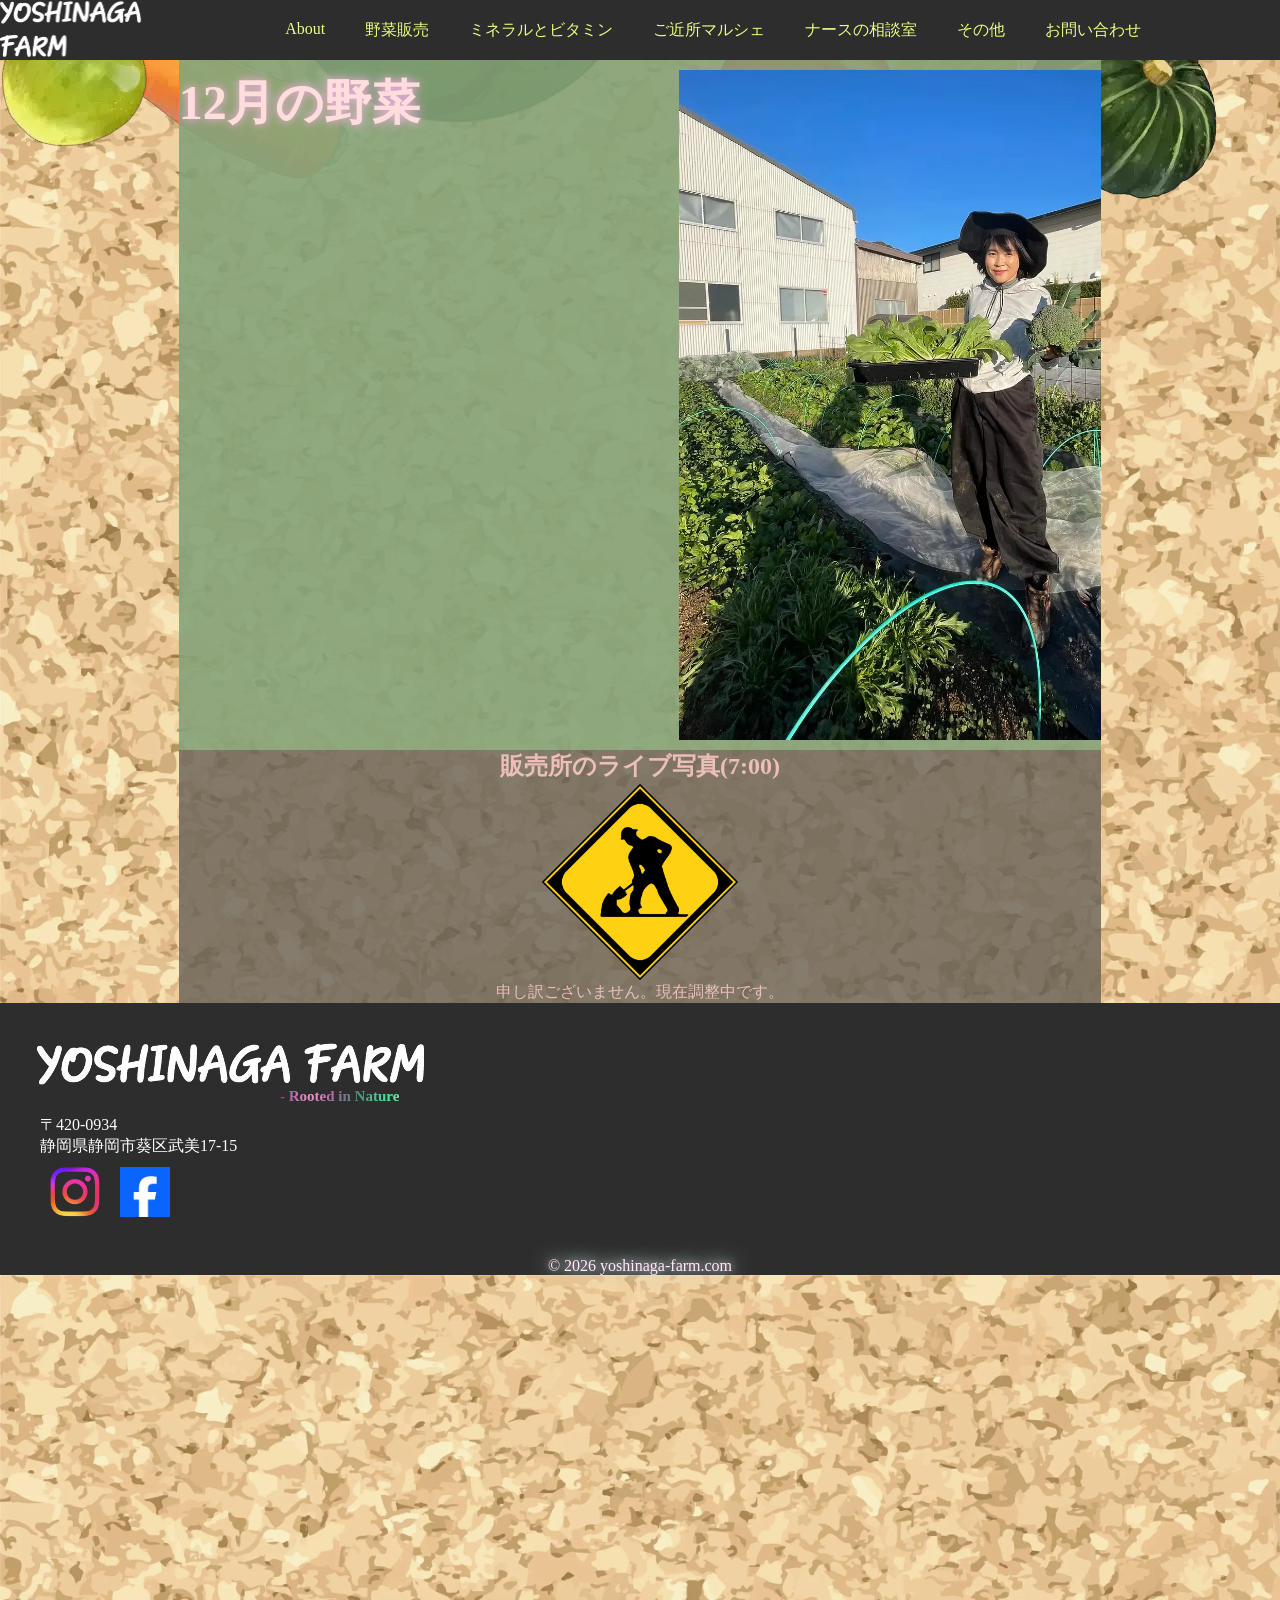
==== index.html @ 20eee041 "googleカレンダー調整" ====
<!doctype html>
<html lang="ja">
  <head>
    <!-- Google tag (gtag.js) -->
    <script
      async
      src="https://www.googletagmanager.com/gtag/js?id=G-3EQTNKT58V"
    ></script>
    <script>
      window.dataLayer = window.dataLayer || [];
      function gtag() {
        dataLayer.push(arguments);
      }
      gtag("js", new Date());

      gtag("config", "G-3EQTNKT58V");
    </script>

    <meta charset="UTF-8" />
    <meta name="viewport" content="width=device-width, initial-scale=1.0" />
    <title>YOSHINAGA FARM</title>
    <link rel="icon" href="/img/carrots.webp" />
    <link rel="stylesheet" href="/css/reset.css" />
    <link rel="stylesheet" href="/css/base.css" />
    <link rel="stylesheet" href="/css/header.css" />
    <link rel="stylesheet" href="/css/index-main.css" />
    <link rel="stylesheet" href="/css/footer.css" />
    <link rel="stylesheet" href="/css/animation.css" />

    <script type="module" src="/js/calender.js"></script>
    <script type="module" src="/js/header_footer.js"></script>
    <script defer src="/js/animation.js"></script>
    <script type="module" src="/js/live-cam-time.js"></script>
    <script type="module" src="/js/mobile_menu_open.js"></script>

    <meta name="description" content="自作した野菜を販売しているサイトです。" />
  </head>

  <body>
    <div id="header"></div>

    <div id="animation"></div>

    <main class="main">
      <div class="main__inner">
        <section class="main__section">
          <div class="main__calender">
            <h1 id="main__title--monthly"></h1>

            <div class="main__google-calender">
              <iframe
                src="https://calendar.google.com/calendar/embed?src=7d3e8ed2286b702f458147be20d172094feb05f8de7197f4c557100f2d4796ab%40group.calendar.google.com&ctz=Asia%2FTokyo"
                style="border: 0"
                width="500"
                height="600"
                frameborder="0"
                scrolling="no"
              >
              </iframe>
            </div>
          </div>

          <img class="main__img" src="/img/home-img.webp" alt="ホームの写真" />
        </section>
        <div class="live-cam">
          <h2 id="live-cam-hour"></h2>
          <img class="live-cam-image" src="/img/fixing.png" alt="工事中" />
          <p class="live-cam__sorry">申し訳ございません。現在調整中です。</p>
        </div>
      </div>
    </main>

    <div id="footer"></div>
  </body>
</html>
---- css/base.css ----
body {
  background-image: url("/img/board.webp");
  background-size: cover;
  cursor:
    url(/img/cursor.png) 0 0,
    auto;
}

/*  
* {
  border: 2px red solid;
}
  */
---- css/header.css ----
.header {
  background-color: #2d2d2d;
  position: sticky;
  top: 0;
  display: flex;
  height: 10%;
  z-index: 10;
}

.header__inner {
  width: 100%;
  display: flex;
  align-items: center;
}

.header__logo {
  margin: auto;
  padding: auto;
  height: 60px;
}

.header__nav {
  display: flex;
  margin: 0 auto;
}
 
.header__nav .header__subitem {
  display: none;
  position: relative;
  top: 100%;
  left: 0;
}

.header__item {
  padding: 0 20px;
  position: relative;
}

.header__item:hover .header__subitem {
  display: block;
}

.header__list {
  color: rgb(232, 255, 127);
  justify-content: center;
  margin: 0 auto;
  display: flex;
}

.header__sublist {
  background-color: rgb(37, 37, 37);
  position: absolute;
}

.header__subitem {
  display: none;
  position: relative;
  top: 100%;
  left: 0;
}

.header a {
  color: rgb(232, 255, 127);
}

.menu-toggle {
  display: none;
}

@media (max-width: 768px) {
  .header {
    height: auto;
    /* 高さを固定せず中身に合わせる */
  }

  .header__inner {
    width: 100%;
  }

  .menu-toggle {
    display: block;
    position: absolute;
    right: 1rem;
    border: 2px #fff solid;
    color: #fff;
    padding: 1rem;
  }

  .header__nav {
    display: none;
  }

  .header__list {
    flex-direction: column;
    /* メニューを縦一列に並べる */
    padding: 0;
    text-align: center;
  }

  .header__item {
    margin: 10px 0;
  }

  .header__sublist {
    position: static;
    /* 浮いているのをやめて中に収める */
    padding-left: 0;
  }

  .header__subitem {
    display: block !important;
    position: static;
    /* absoluteを解除して縦に並べる */
    background: #3a3a3a;
    padding: 5px 0;
  }
}
---- css/index-main.css ----
.main {
  display: flex;
  min-height: 100vh;
  flex: 1;
}

.main__inner {
  background-color: rgba(224, 197, 156, 0.479);
  margin: 0 auto;
  flex-wrap: wrap;
}

.main__section {
  position: relative;
  margin: auto;
  background-color: rgba(124, 160, 118, 0.816);
  align-items: center;
  padding: 10px 0px;
  display: flex;
  flex-wrap: wrap;
}
.main__calender {
  position: relative;
  align-items: center;
}

#main__title--monthly {
  font-size: 3rem;
  color: rgb(255, 221, 221);
  text-shadow: 0 0 10px #ffb0f1;
}

.main__img {
  height: 670px;
  margin: auto;
}

.main__item {
  color: rgb(0, 68, 39);
}

.main__clock {
  position: fixed;
}

.live-cam {
  position: relative;
  margin: auto;
  background-color: rgba(70, 70, 70, 0.623);
  color: rgba(255, 203, 198, 0.851);
  display: block;
}

.live-cam-image {
  margin: auto;
  height: 200px;
}

.live-cam__sorry {
  text-align: center;
}

#live-cam-hour {
  text-align: center;
  font-size: 1.5rem;
  animation-duration: 5s;
  animation-name: live-cam-vivid;
  animation-timing-function: linear;
  animation-iteration-count: infinite;
}

@keyframes live-cam-vivid {
  0% {
    color: rgb(255, 142, 142);
  }

  50% {
    color: rgb(177, 216, 255);
  }

  75% {
    color: rgb(177, 255, 168);
  }

  100% {
    color: rgb(255, 142, 142);
  }
}

@media screen and (max-width: 880px) {
  .main__section {
    display: block;
  }
  .animation__nav {
    display: none;
  }
}

@media screen and (max-width: 758px) {
  .main__section {
    display: none;
  }
  .animation__nav {
    display: none;
  }
}
---- css/footer.css ----
.footer {
  background: #2d2d2d;
  position: relative;
  height: auto;
  width: 100%;
}

.footer__inner {
  margin: auto;
  color: white;
  display: flex;
}

.footer__company {
  margin: auto;
  margin-left: 20px;
}

.footer__address {
  margin-left: 20px;
}

.footer__insta {
  height: 50px;
}

.footer__face {
  height: 50px;
}

.footer__SNS {
  display: flex;
  margin: 5px 30px;
}

.footer__face {
  margin: 0 20px;
}

.google-map {
  position: relative;
  align-items: end;
  top: 5px;
  right: 3px;
}

.footer__company {
  display: block;
}

.footer__copy {
  text-align: center;
  color: rgb(255, 235, 247);
  text-shadow:
    0 0 10px #ffc6e8,
    0 0 20px #9bf6ff,
    0 0 30px #caffbf;
}

.sub-title {
  font-family: Georgia, "Times New Roman", Times, serif;
  font-size: 15px;
  font-weight: bold;
  width: 150px;
  position: relative;
  left: 260px;

  background:
    radial-gradient(
      circle at 20% 30%,
      rgba(255, 180, 210, 0.9),
      transparent 40%
    ),
    radial-gradient(
      circle at 80% 70%,
      rgba(120, 255, 170, 0.9),
      transparent 60%
    ),
    linear-gradient(135deg, #4f0263, #661b6d, #00755d, #147834);

  -webkit-background-clip: text;
  background-clip: text;

  color: transparent;
}

.footer__info {
  margin: 10px auto;
}

.google-map-iframe {
  width: 500px;
  height: 250px;
}

@media screen and (max-width: 880px) {
  .sub-title {
    position: relative;
    left: 20vw;
  }
}

@media screen and (max-width: 770px) {
  .footer {
    background: #2d2d2d;
    position: relative;
    height: auto;
    width: 100%;
  }

  .footer__inner {
    margin: auto;
    color: white;
    display: block;
  }

  .footer__company {
    margin: auto;
    display: block;
  }

  .sub-title {
    display: block;
    position: relative;
    left: 210px;
  }

  .footer__address {
    margin-left: 20px;
  }

  .footer__insta {
    height: 50px;
  }

  .footer__face {
    height: 50px;
  }

  .google-map {
    position: absolute;
    top: 80px;
  }

  .google-map-iframe {
    width: 100px;
    height: 100px;
  }
}
---- css/animation.css ----
.animation__nav {
  position: absolute;
  inset: 0;
  pointer-events: none;
  overflow: hidden;
  z-index: -1;
  height: 140%;
}

.vegi1 {
  left: 5vw;
  position: absolute;
  animation-name: vegi-rain;
  animation-duration: 22s;
  animation-iteration-count: infinite;
  animation-timing-function: linear;
}

.vegi2 {
  position: absolute;
  top: -30vh;
  left: 20vw;
  animation-name: vegi-rain;
  animation-duration: 35s;
  animation-iteration-count: infinite;
  animation-timing-function: linear;
}

.vegi3 {
  position: absolute;
  left: 60vw;
  animation-name: vegi-rain;
  animation-duration: 27s;
  animation-iteration-count: infinite;
  animation-timing-function: linear;
}

.vegi4 {
  position: absolute;
  left: 80vw;
  animation-name: vegi-rain;
  animation-duration: 29s;
  animation-iteration-count: infinite;
  animation-timing-function: linear;
}

.vegi5 {
  position: absolute;
  left: 55vw;
  animation-name: vegi-rain;
  animation-duration: 14s;
  animation-iteration-count: infinite;
  animation-timing-function: linear;
}

.vegi6 {
  position: absolute;
  animation-name: vegi-rain;
  animation-duration: 19s;
  animation-iteration-count: infinite;
  animation-timing-function: linear;
}

@keyframes vegi-rain {
  0% {
    transform: translateY(-20vh) rotate(0deg);
  }

  100% {
    transform: translateY(180vh) rotate(5000deg);
  }
}

/* < 80% */
@media screen and (min-width: 1919px) {
  .animation__nav {
    display: none;
  }
}

/* ≈110% */
@media screen and (max-width: 1397px) {
  .animation__nav {
    height: 180%;
  }
}

/* ≈125% */
@media screen and (max-width: 1230px) {
  .animation__nav {
    height: 170%;
  }
}

/* ≈133% */
@media screen and (max-width: 1153px) {
  .animation__nav {
    height: 180%;
  }
}

/* ≈150% */
@media screen and (max-width: 1100px) {
  .animation__nav {
    height: 200%;
  }
}
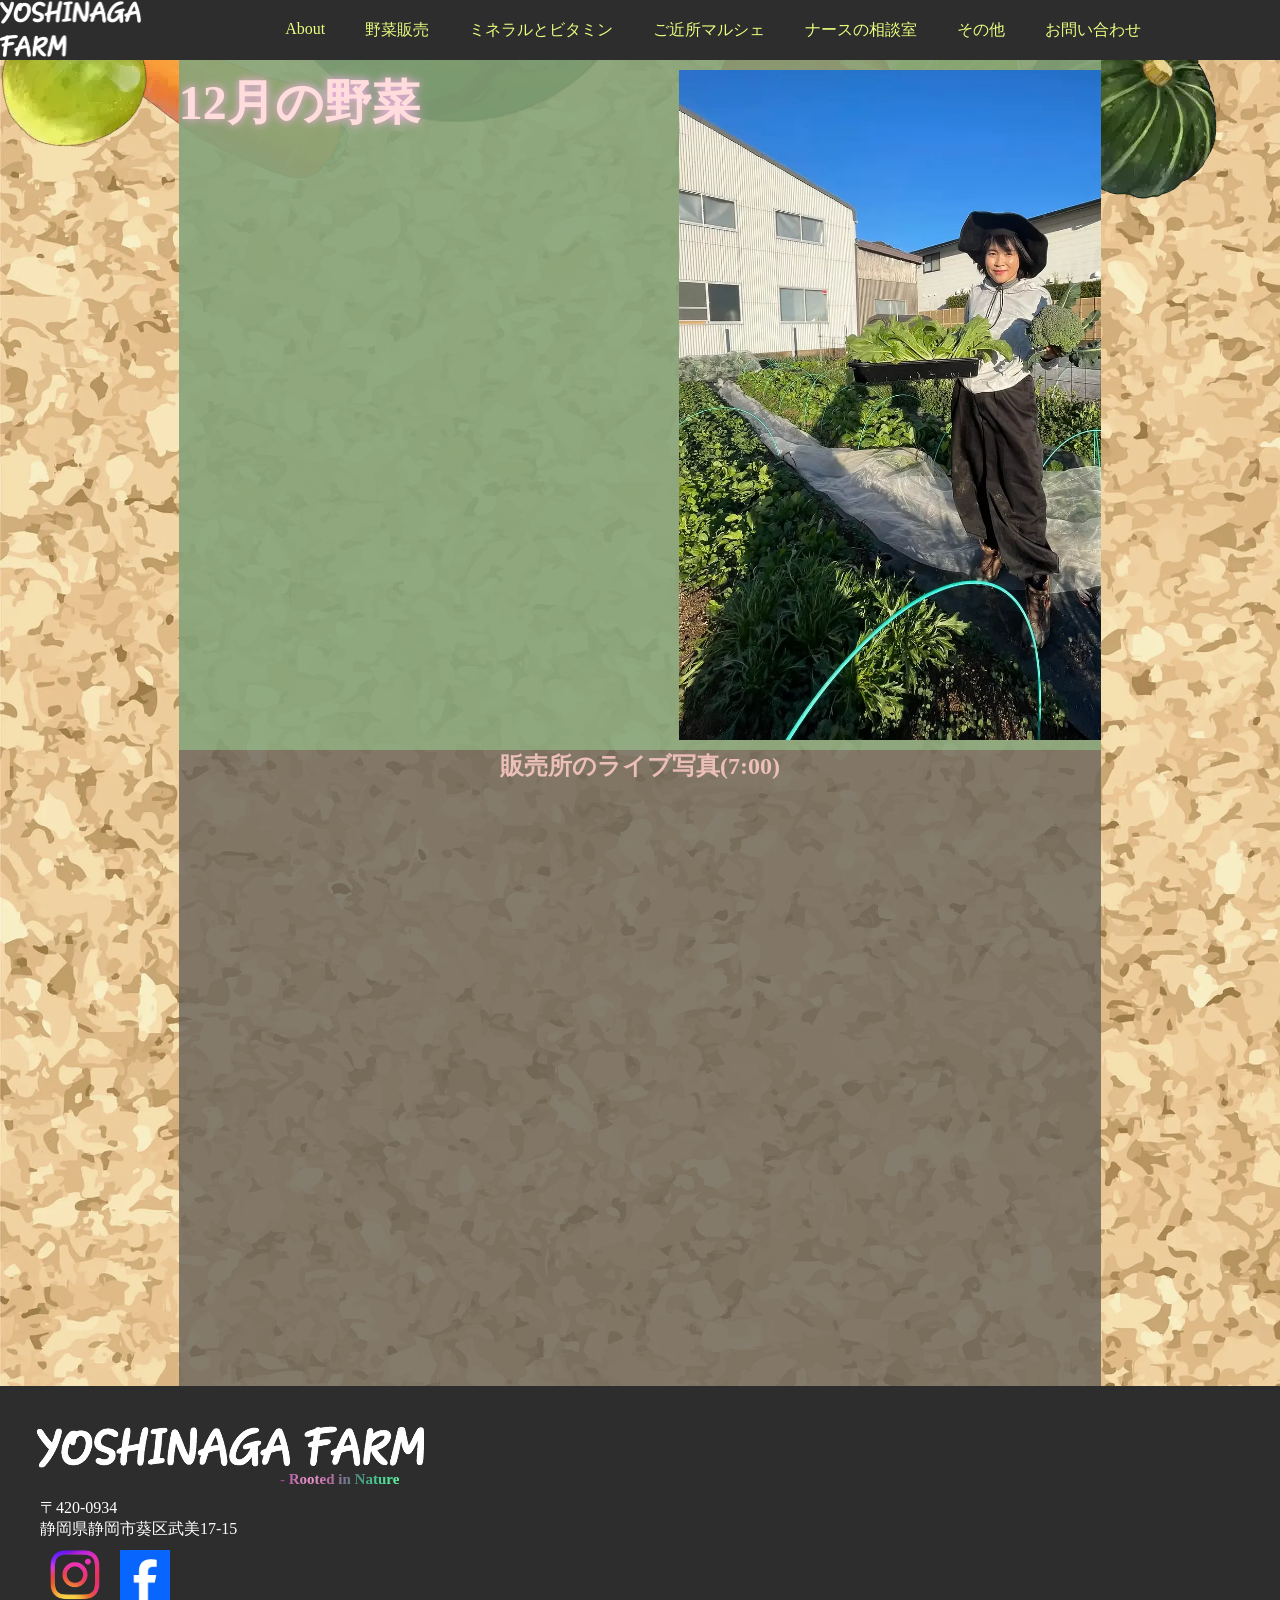
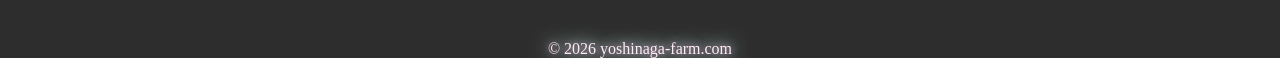
==== commit 541ac9f7: "カメラテスト" ====
--- a/index.html
+++ b/index.html
@@ -51,8 +51,6 @@
               <iframe
                 src="https://calendar.google.com/calendar/embed?src=7d3e8ed2286b702f458147be20d172094feb05f8de7197f4c557100f2d4796ab%40group.calendar.google.com&ctz=Asia%2FTokyo"
                 style="border: 0"
-                width="500"
-                height="600"
                 frameborder="0"
                 scrolling="no"
               >
@@ -64,8 +62,7 @@
         </section>
         <div class="live-cam">
           <h2 id="live-cam-hour"></h2>
-          <img class="live-cam-image" src="/img/fixing.png" alt="工事中" />
-          <p class="live-cam__sorry">申し訳ございません。現在調整中です。</p>
+          <iframe src="https://vdo.ninja/?view=BdFdpVV" frameborder="0"></iframe>
         </div>
       </div>
     </main>
--- a/css/index-main.css
+++ b/css/index-main.css
@@ -28,6 +28,11 @@
   font-size: 3rem;
   color: rgb(255, 221, 221);
   text-shadow: 0 0 10px #ffb0f1;
+}
+
+iframe{
+  width:500px;
+  height:600px;
 }
 
 .main__img {
@@ -91,16 +96,15 @@
   .main__section {
     display: block;
   }
+
+  iframe{
+    width: 100%;
+  }
+
+
   .animation__nav {
     display: none;
   }
 }
 
-@media screen and (max-width: 758px) {
-  .main__section {
-    display: none;
-  }
-  .animation__nav {
-    display: none;
-  }
-}
+
--- a/css/animation.css
+++ b/css/animation.css
@@ -4,7 +4,7 @@
   pointer-events: none;
   overflow: hidden;
   z-index: -1;
-  height: 140%;
+  height: 130%;
 }
 
 .vegi1 {
@@ -72,7 +72,7 @@
 }
 
 /* < 80% */
-@media screen and (min-width: 1919px) {
+@media screen and (min-width: 2132px) {
   .animation__nav {
     display: none;
   }
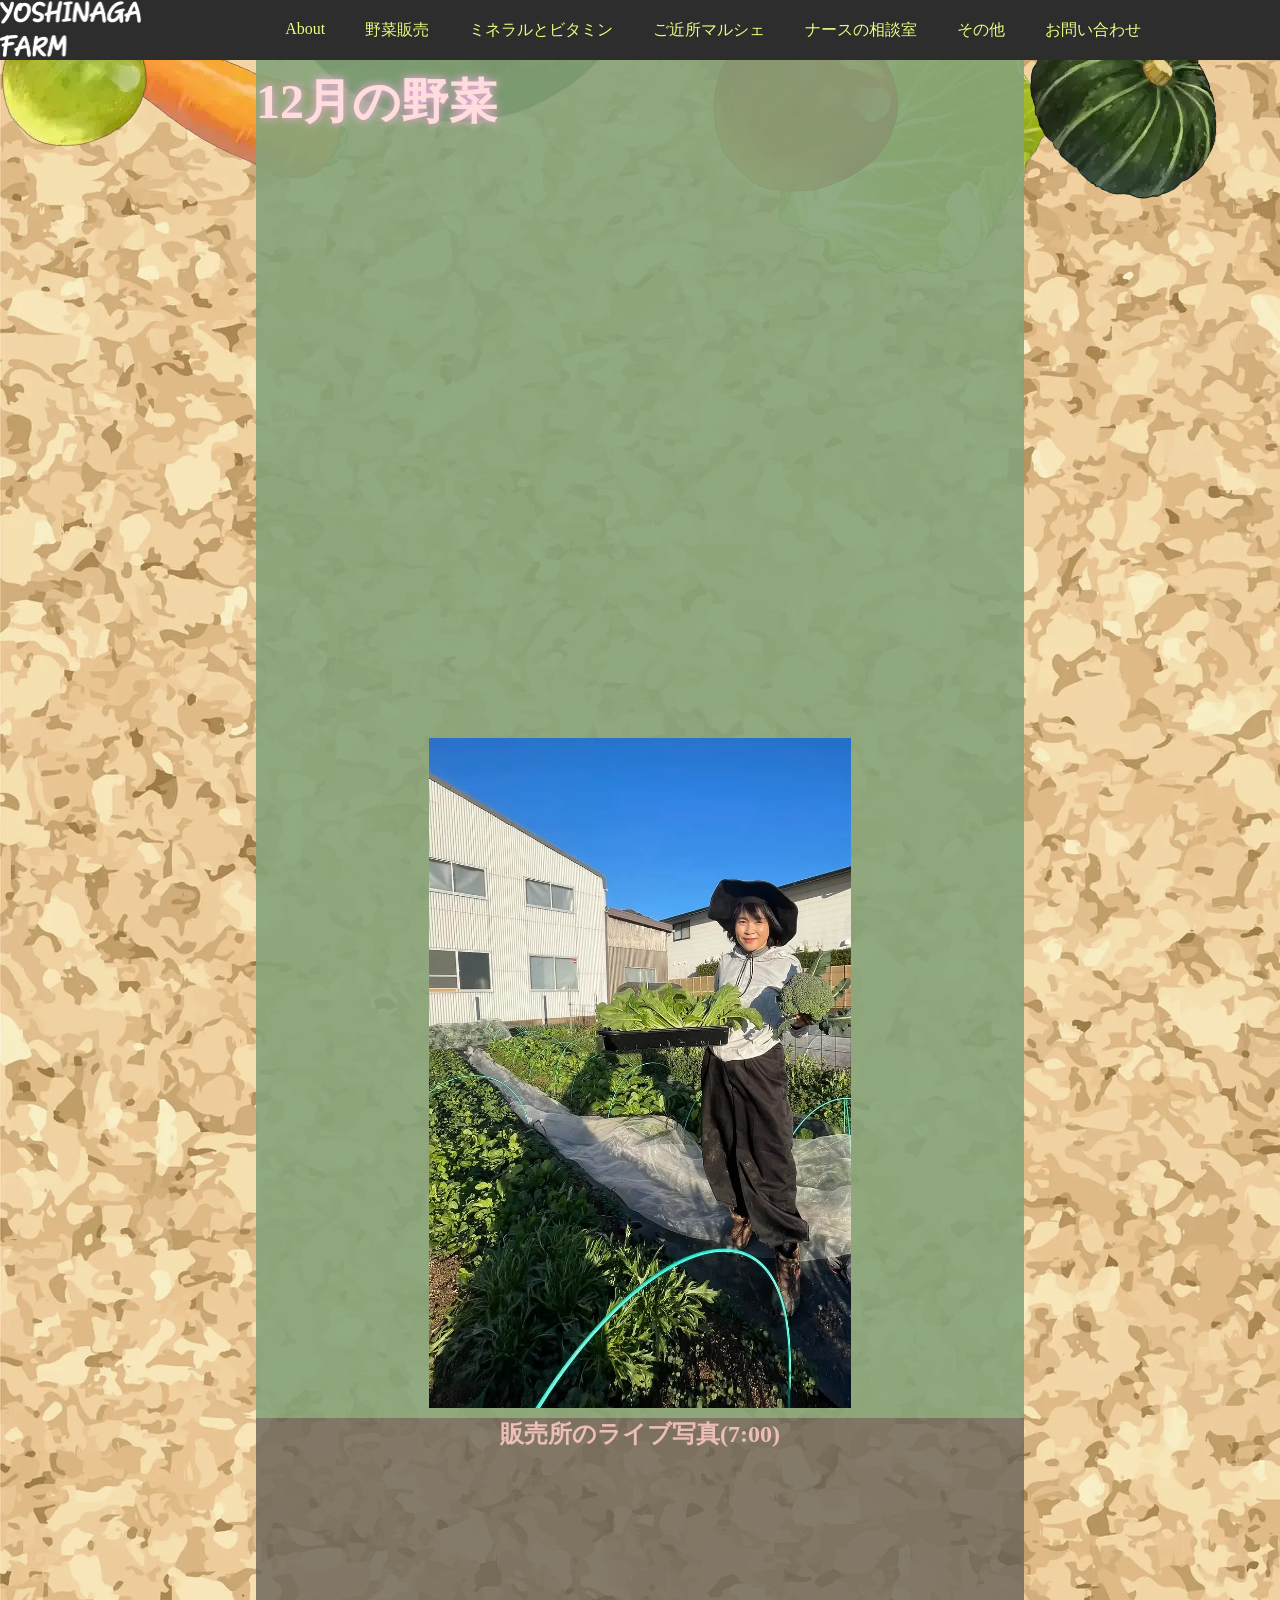
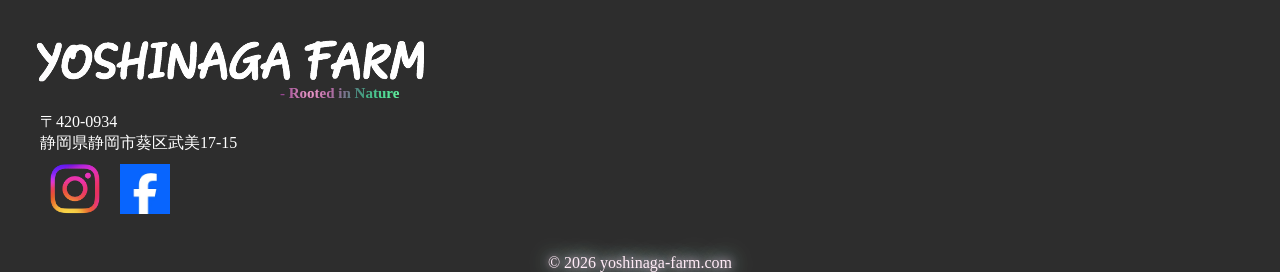
==== commit a0297158: "カメラ最適化" ====
--- a/index.html
+++ b/index.html
@@ -48,7 +48,7 @@
             <h1 id="main__title--monthly"></h1>
 
             <div class="main__google-calender">
-              <iframe
+              <iframe class="google-calender"
                 src="https://calendar.google.com/calendar/embed?src=7d3e8ed2286b702f458147be20d172094feb05f8de7197f4c557100f2d4796ab%40group.calendar.google.com&ctz=Asia%2FTokyo"
                 style="border: 0"
                 frameborder="0"
@@ -62,7 +62,10 @@
         </section>
         <div class="live-cam">
           <h2 id="live-cam-hour"></h2>
-          <iframe src="https://vdo.ninja/?view=BdFdpVV" frameborder="0"></iframe>
+          <iframe class="vdo-ninja"
+            src="https://vdo.ninja/?view=BdFdpVV"
+            frameborder="0"
+          ></iframe>
         </div>
       </div>
     </main>
--- a/css/index-main.css
+++ b/css/index-main.css
@@ -8,6 +8,7 @@
   background-color: rgba(224, 197, 156, 0.479);
   margin: 0 auto;
   flex-wrap: wrap;
+  width: 60%;
 }
 
 .main__section {
@@ -30,9 +31,9 @@
   text-shadow: 0 0 10px #ffb0f1;
 }
 
-iframe{
-  width:500px;
-  height:600px;
+.google-calender {
+  width: 500px;
+  height: 600px;
 }
 
 .main__img {
@@ -50,19 +51,11 @@
 
 .live-cam {
   position: relative;
+  display: grid;
+  justify-content: center;
   margin: auto;
   background-color: rgba(70, 70, 70, 0.623);
   color: rgba(255, 203, 198, 0.851);
-  display: block;
-}
-
-.live-cam-image {
-  margin: auto;
-  height: 200px;
-}
-
-.live-cam__sorry {
-  text-align: center;
 }
 
 #live-cam-hour {
@@ -97,14 +90,11 @@
     display: block;
   }
 
-  iframe{
+  iframe {
     width: 100%;
   }
-
 
   .animation__nav {
     display: none;
   }
 }
-
-
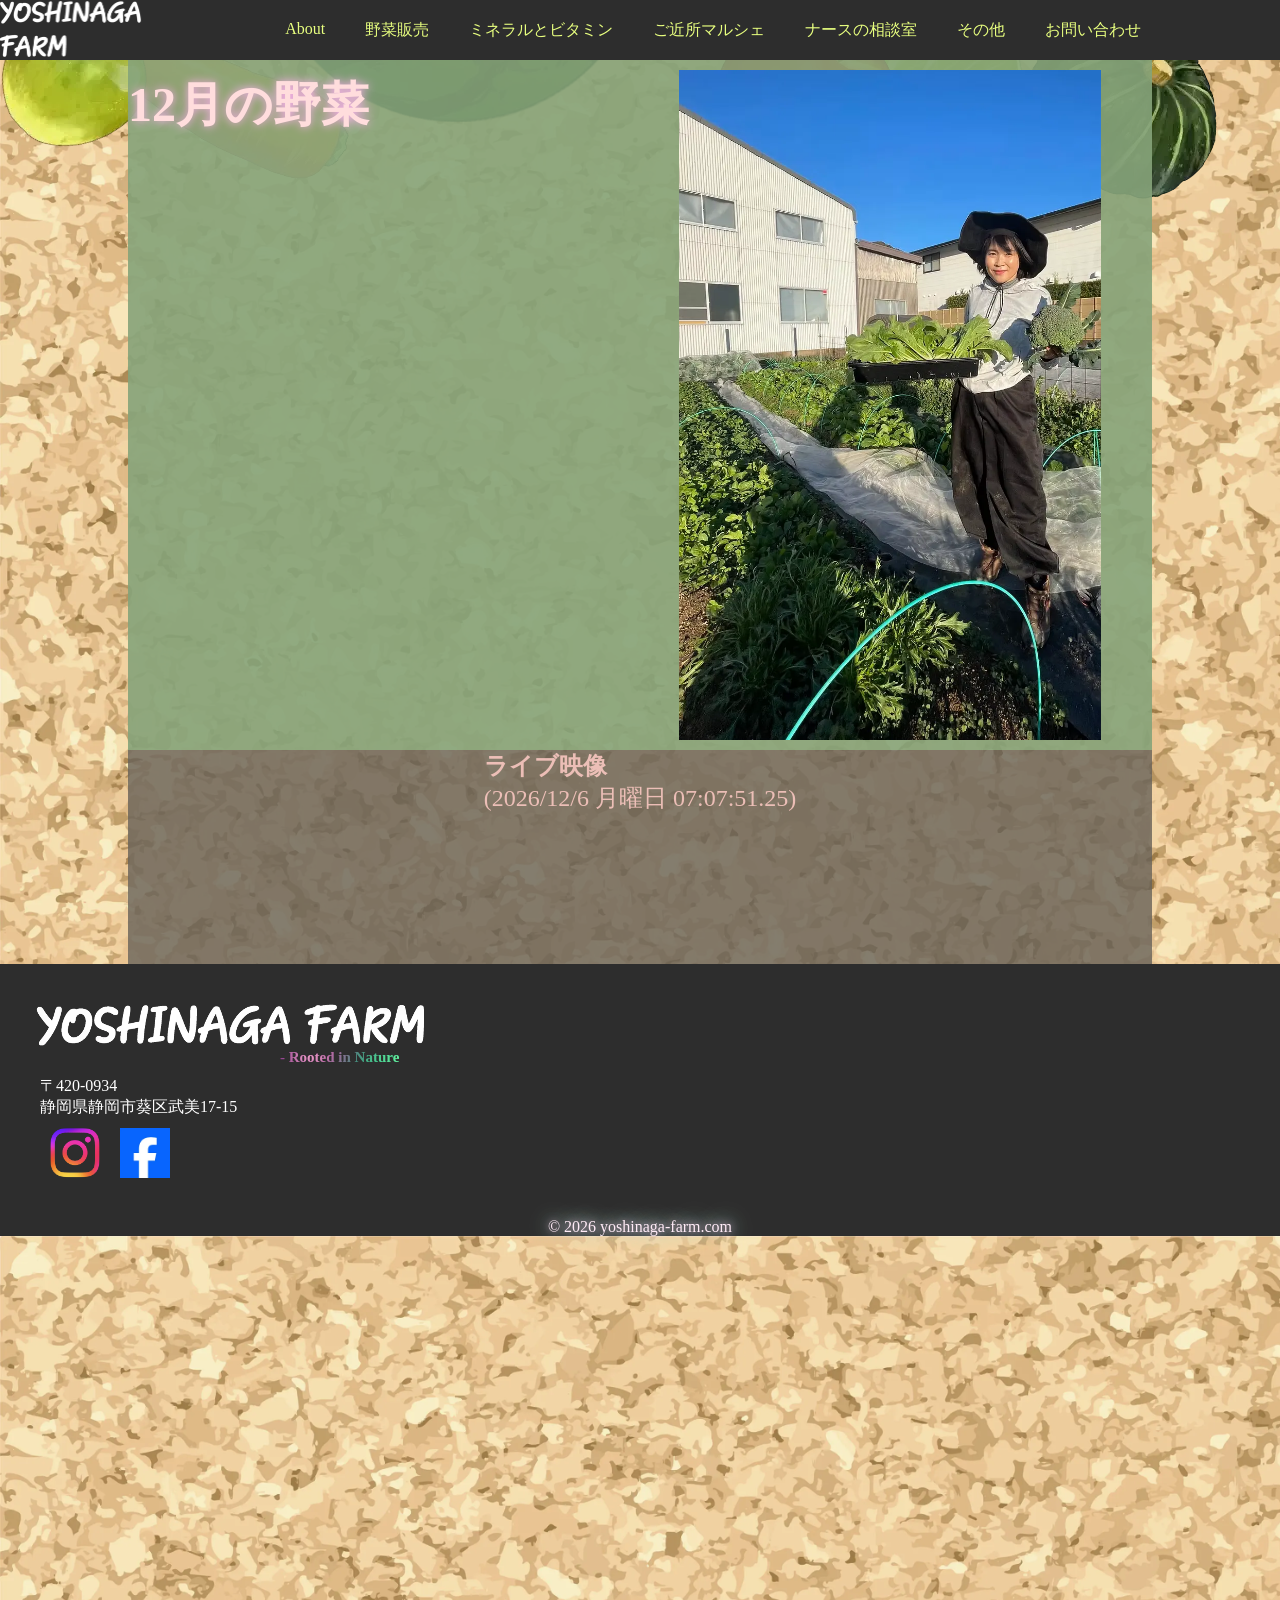
==== commit 3ba63b16: "fix" ====
--- a/index.html
+++ b/index.html
@@ -32,6 +32,7 @@
     <script defer src="/js/animation.js"></script>
     <script type="module" src="/js/live-cam-time.js"></script>
     <script type="module" src="/js/mobile_menu_open.js"></script>
+    <script type="module" src="/js/rec-light.js"></script>
 
     <meta name="description" content="自作した野菜を販売しているサイトです。" />
   </head>
@@ -48,7 +49,8 @@
             <h1 id="main__title--monthly"></h1>
 
             <div class="main__google-calender">
-              <iframe class="google-calender"
+              <iframe
+                class="google-calender"
                 src="https://calendar.google.com/calendar/embed?src=7d3e8ed2286b702f458147be20d172094feb05f8de7197f4c557100f2d4796ab%40group.calendar.google.com&ctz=Asia%2FTokyo"
                 style="border: 0"
                 frameborder="0"
@@ -61,8 +63,10 @@
           <img class="main__img" src="/img/home-img.webp" alt="ホームの写真" />
         </section>
         <div class="live-cam">
-          <h2 id="live-cam-hour"></h2>
-          <iframe class="vdo-ninja"
+          <h2 class="live-cam-string">ライブ映像</h2>
+          <div id="live-cam-hour"></div>
+          <iframe
+            class="vdo-ninja"
             src="https://vdo.ninja/?view=BdFdpVV"
             frameborder="0"
           ></iframe>
--- a/css/index-main.css
+++ b/css/index-main.css
@@ -8,7 +8,7 @@
   background-color: rgba(224, 197, 156, 0.479);
   margin: 0 auto;
   flex-wrap: wrap;
-  width: 60%;
+  width: 80%;
 }
 
 .main__section {
@@ -19,10 +19,13 @@
   padding: 10px 0px;
   display: flex;
   flex-wrap: wrap;
+  justify-content: center;
 }
 .main__calender {
   position: relative;
+  display: grid;
   align-items: center;
+  justify-content: center;
 }
 
 #main__title--monthly {
@@ -31,13 +34,20 @@
   text-shadow: 0 0 10px #ffb0f1;
 }
 
+.main__google-calender {
+  display: grid;
+  justify-content: center;
+}
+
 .google-calender {
   width: 500px;
   height: 600px;
+  margin: auto;
 }
 
 .main__img {
   height: 670px;
+
   margin: auto;
 }
 
@@ -58,13 +68,16 @@
   color: rgba(255, 203, 198, 0.851);
 }
 
-#live-cam-hour {
-  text-align: center;
+#live-cam-hour,.live-cam-string {
   font-size: 1.5rem;
   animation-duration: 5s;
   animation-name: live-cam-vivid;
   animation-timing-function: linear;
   animation-iteration-count: infinite;
+}
+.vdo-ninja {
+  align-items: center;
+  justify-content: center;
 }
 
 @keyframes live-cam-vivid {
@@ -86,15 +99,24 @@
 }
 
 @media screen and (max-width: 880px) {
+  .main__inner {
+    width: 100%;
+  }
+
   .main__section {
     display: block;
-  }
-
-  iframe {
-    width: 100%;
   }
 
   .animation__nav {
     display: none;
   }
+
+  .google-calender {
+    width: 100%;
+    height: 600px;
+  }
+
+  .main__img {
+    max-height: 400px;
+  }
 }
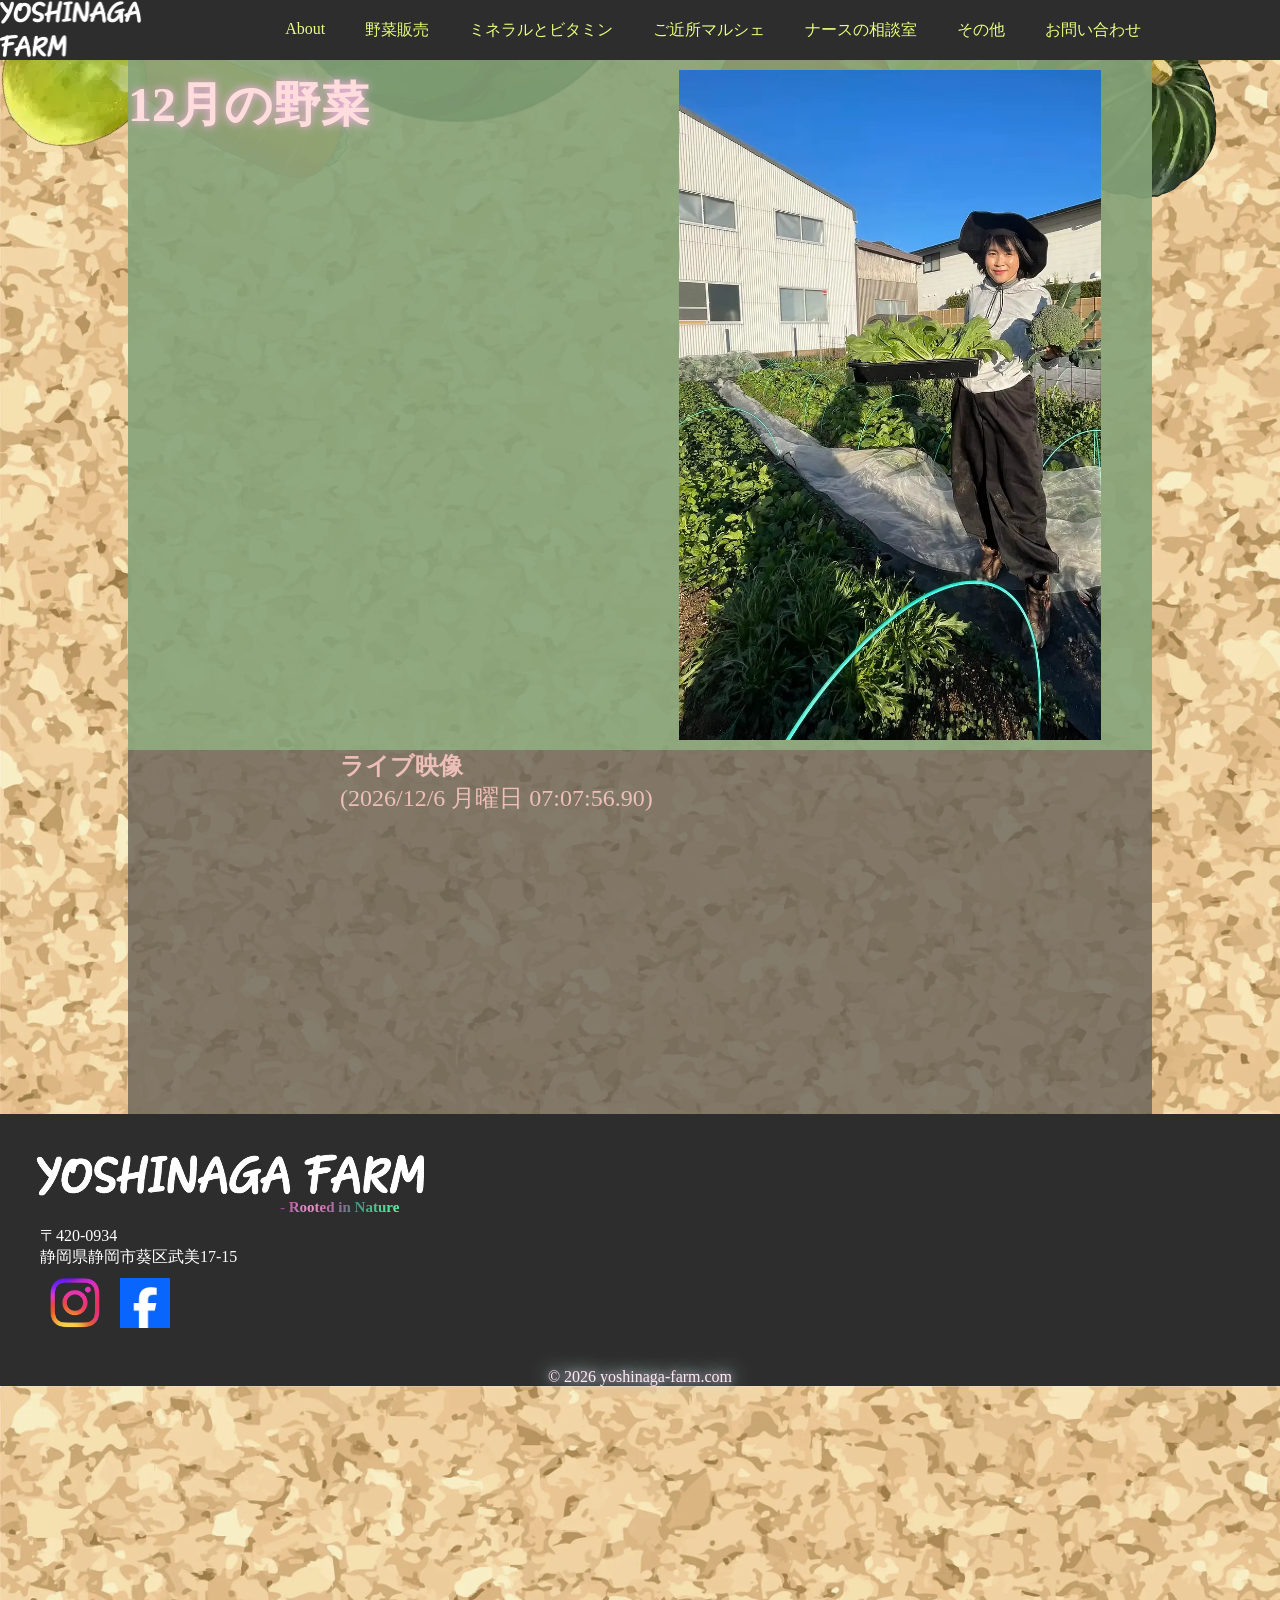
==== commit 62885cb2: "ライブマーク追加" ====
--- a/index.html
+++ b/index.html
@@ -63,7 +63,7 @@
           <img class="main__img" src="/img/home-img.webp" alt="ホームの写真" />
         </section>
         <div class="live-cam">
-          <h2 class="live-cam-string">ライブ映像</h2>
+          <h2 class="live-cam-string">ライブ映像<span id="rec-light"></span></h2>
           <div id="live-cam-hour"></div>
           <iframe
             class="vdo-ninja"
--- a/css/index-main.css
+++ b/css/index-main.css
@@ -78,6 +78,8 @@
 .vdo-ninja {
   align-items: center;
   justify-content: center;
+  height: 300px;
+  width: 600px;
 }
 
 @keyframes live-cam-vivid {
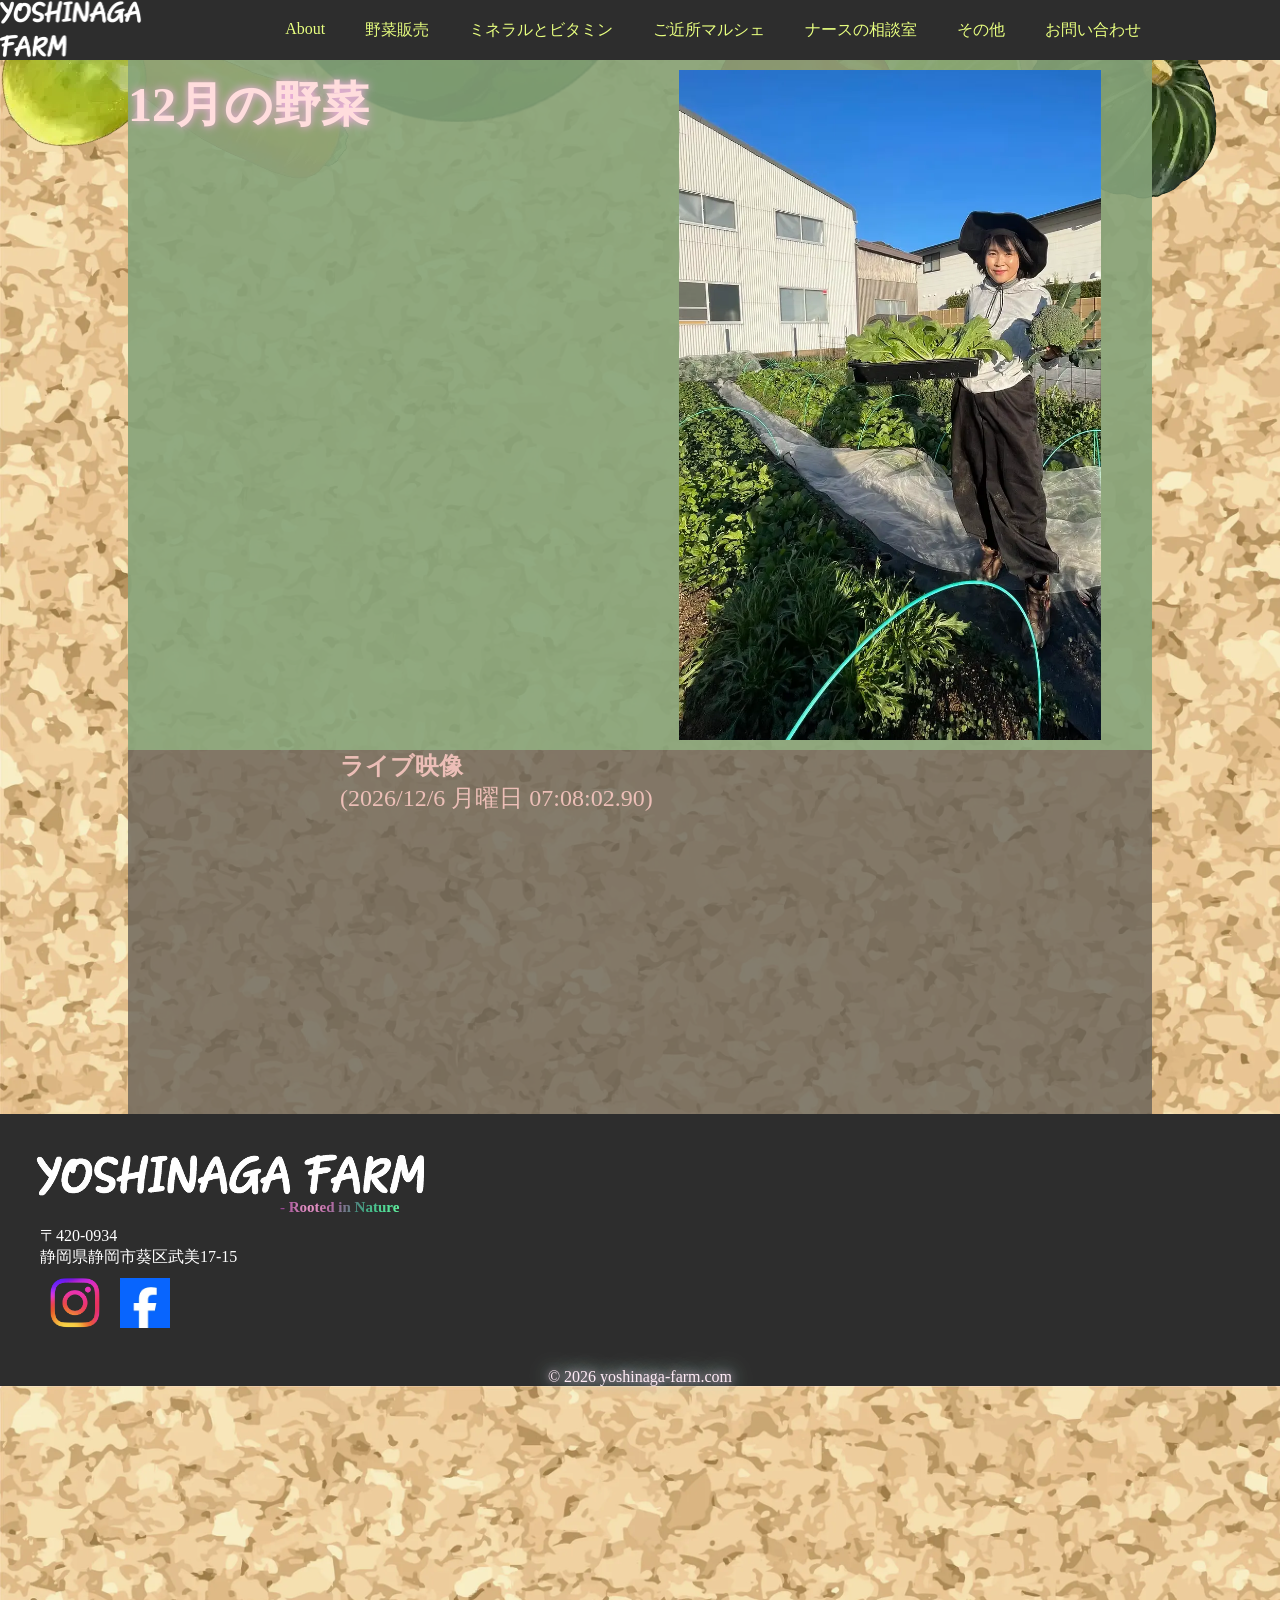
==== commit 44db6c12: "fix" ====
--- a/index.html
+++ b/index.html
@@ -63,7 +63,7 @@
           <img class="main__img" src="/img/home-img.webp" alt="ホームの写真" />
         </section>
         <div class="live-cam">
-          <h2 class="live-cam-string">ライブ映像<span id="rec-light"></span></h2>
+          <h2 class="live-cam-string">ライブ映像<span class="rec" id="rec-light"></span></h2>
           <div id="live-cam-hour"></div>
           <iframe
             class="vdo-ninja"
--- a/css/index-main.css
+++ b/css/index-main.css
@@ -68,7 +68,8 @@
   color: rgba(255, 203, 198, 0.851);
 }
 
-#live-cam-hour,.live-cam-string {
+#live-cam-hour,
+.live-cam-string {
   font-size: 1.5rem;
   animation-duration: 5s;
   animation-name: live-cam-vivid;
@@ -80,6 +81,10 @@
   justify-content: center;
   height: 300px;
   width: 600px;
+}
+
+.rec{
+  color: red;
 }
 
 @keyframes live-cam-vivid {
@@ -121,4 +126,8 @@
   .main__img {
     max-height: 400px;
   }
+  .vdo-ninja {
+  width: 100%;
+  height: auto;
+  }
 }
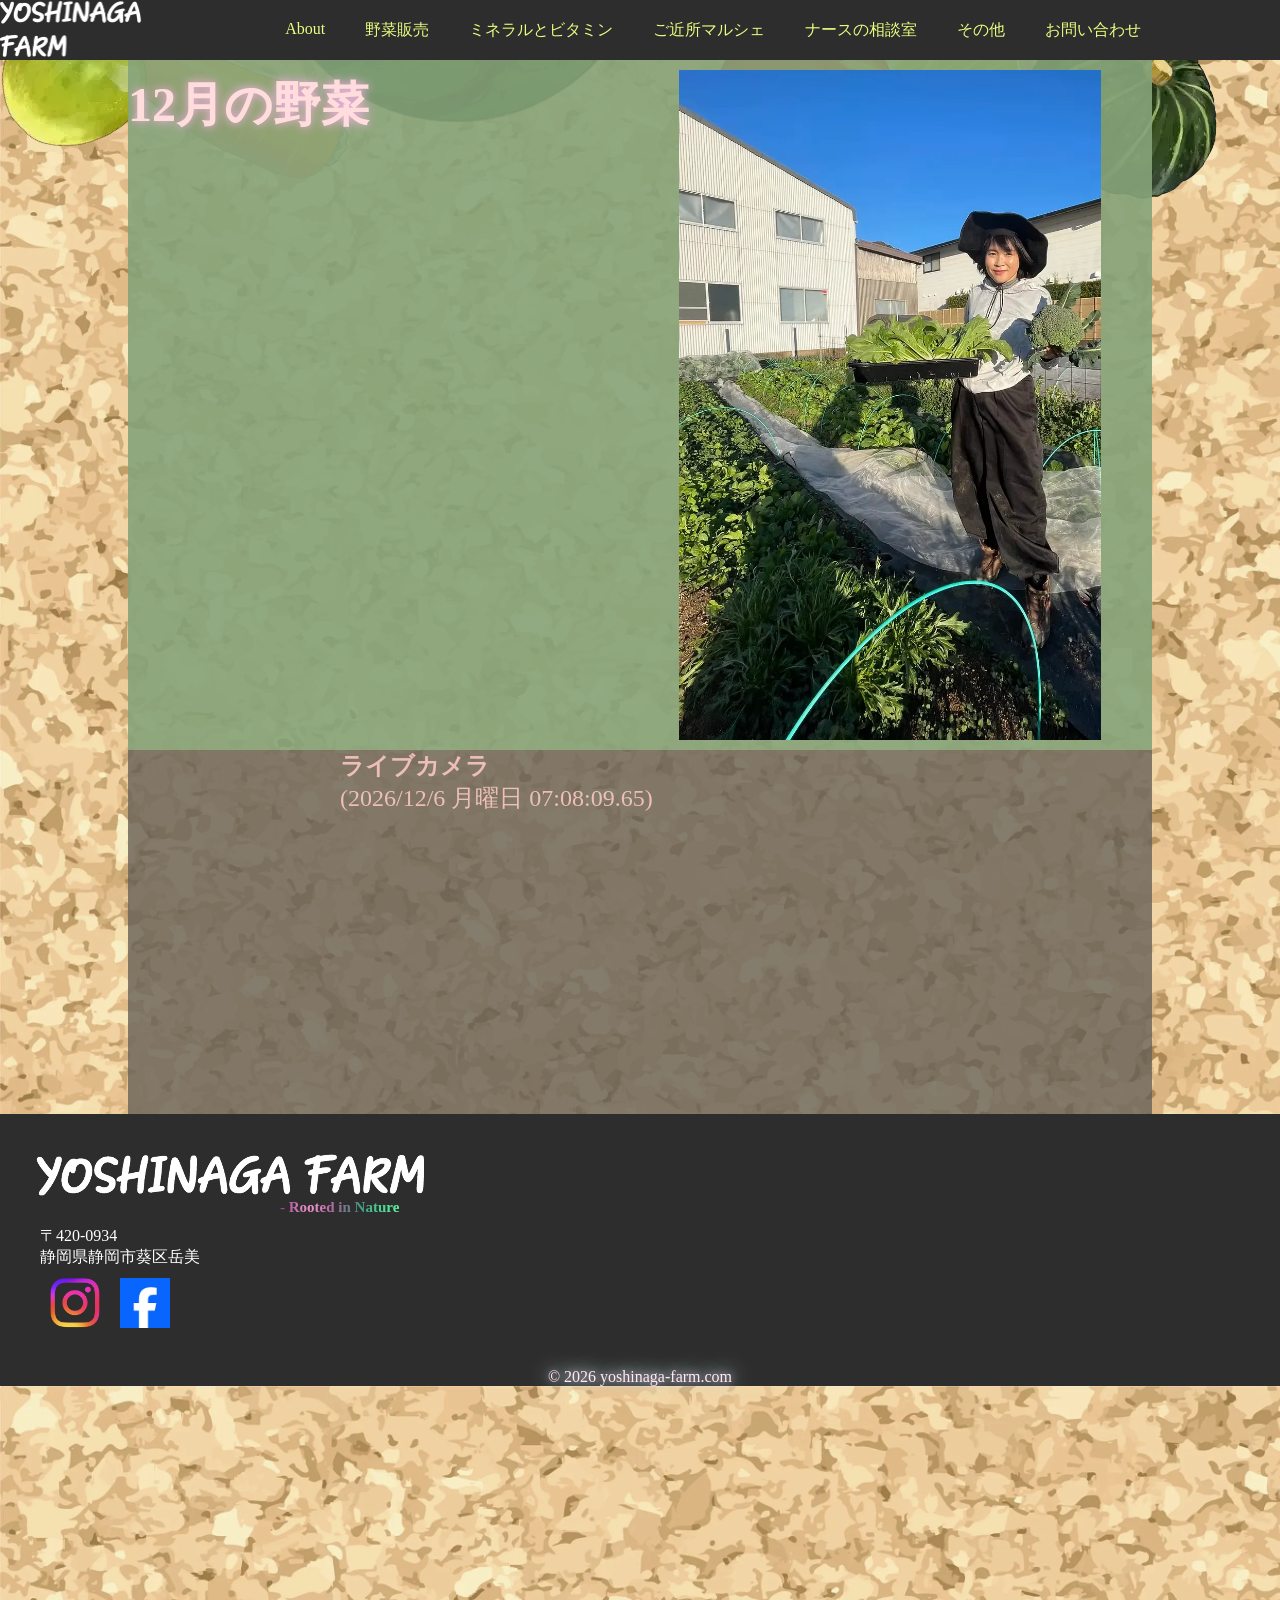
==== commit 0fbb68ab: "fix" ====
--- a/index.html
+++ b/index.html
@@ -63,7 +63,9 @@
           <img class="main__img" src="/img/home-img.webp" alt="ホームの写真" />
         </section>
         <div class="live-cam">
-          <h2 class="live-cam-string">ライブ映像<span class="rec" id="rec-light"></span></h2>
+          <h2 class="live-cam-string">
+            ライブカメラ<span class="rec" id="rec-light"></span>
+          </h2>
           <div id="live-cam-hour"></div>
           <iframe
             class="vdo-ninja"
